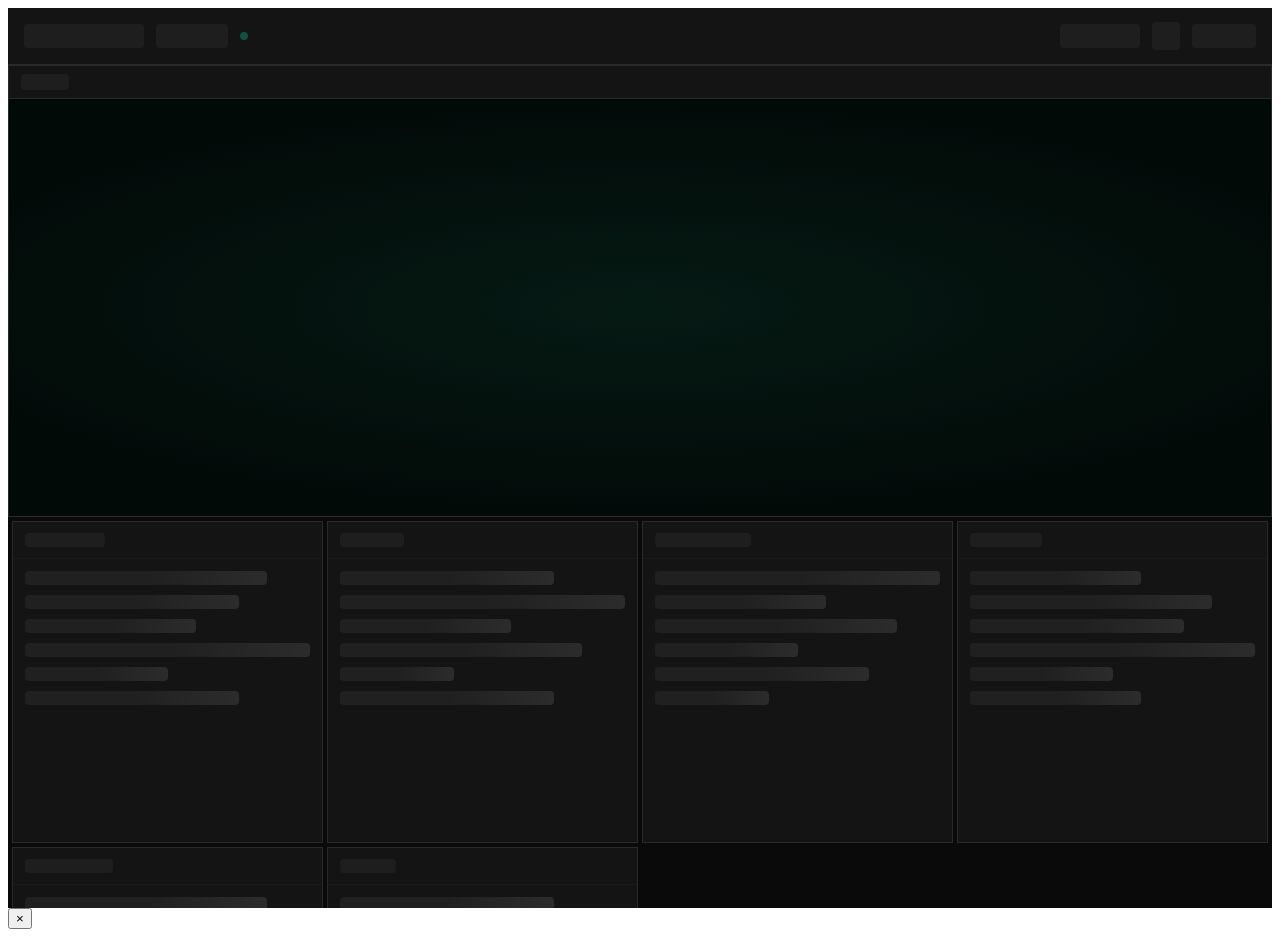
==== index.html @ f4b9ef7d "Align public methodology documentation surfaces (#4221) * docs: align public methodology surfaces  *" ====
<!DOCTYPE html>
<html lang="en">
  <head>
    <meta charset="UTF-8" />
    <meta name="viewport" content="width=device-width, initial-scale=1.0, viewport-fit=cover" />
    <meta http-equiv="Content-Security-Policy" content="default-src 'self'; connect-src 'self' https: http://localhost:5173 ws: wss: blob: data: https://abacus.worldmonitor.app https://*.ingest.sentry.io https://*.ingest.us.sentry.io; img-src 'self' data: blob: https:; style-src 'self' 'unsafe-inline' https://fonts.googleapis.com; script-src 'self' 'sha256-6/G1DIYD+8O8W74aigTCCcrDGW7+I/md1IgQnJ8ABXM=' 'sha256-heEt8b42haT2UBNN2eaA44XrfFhpYYgAxHZFPtrfdxM=' 'sha256-DrjY0lH4SfvhYZefrLUSxCtdmRIT6YhNzXnq1l4PhgM=' 'sha256-mO2I9DvaDKnHq03M4pcxeXtGTA1PstYFmSVpP6NIjoM=' 'sha256-S0akP766oDiFkywGZt78E7GfDooU6SDuyHQjnQEeWf8=' 'sha256-XsSfnJeoJYzlhuBF8lmmhxzSpSgSecVttS4CzI5UqnM=' 'sha256-LnMFPWZxTgVOr2VYwIh9mhQ3l/l3+a3SfNOLERnuHfY=' 'sha256-4Z2xtr1B9QQugoojE/nbpOViG+8l2B7CZVlKgC78AeQ=' 'sha256-903UI9my1I7mqHoiVeZSc56yd50YoRJTB2269QqL76w=' 'sha256-EytE6o1N8rwzpVFMrF+WvBZr2y5UhFLw79o1/4VqS0s=' 'sha256-5dhsIxOQ32HbA202NrKUeH7cqnDtIQ8752yC24wVHjU=' 'wasm-unsafe-eval' https://www.youtube.com https://static.cloudflareinsights.com https://vercel.live https://challenges.cloudflare.com https://abacus.worldmonitor.app https://*.clerk.accounts.dev https://clerk.worldmonitor.app https://*.dodopayments.com https://js.stripe.com; worker-src 'self' blob:; font-src 'self' data: https:; media-src 'self' data: blob: https: http://127.0.0.1:* http://localhost:*; frame-src 'self' http://127.0.0.1:* http://localhost:* https://worldmonitor.app https://tech.worldmonitor.app https://finance.worldmonitor.app https://commodity.worldmonitor.app https://happy.worldmonitor.app https://www.youtube.com https://www.youtube-nocookie.com https://www.google.com https://webcams.windy.com https://challenges.cloudflare.com https://vercel.live https://*.vercel.app https://*.clerk.accounts.dev https://clerk.worldmonitor.app https://*.dodopayments.com https://pay.google.com https://hooks.stripe.com https://js.stripe.com;" />
    <meta name="referrer" content="strict-origin-when-cross-origin" />

    <!-- Primary Meta Tags -->
    <title>World Monitor - Real-Time Global Intelligence Dashboard</title>
    <meta name="title" content="World Monitor - Real-Time Global Intelligence Dashboard" />
    <meta name="description" content="Real-time global intelligence platform. Featured in WIRED. Used by 2M+ people across 190 countries. Conflicts, markets, military, OSINT in one view." />
    <meta name="keywords" content="AI intelligence, AI-powered dashboard, global intelligence, geopolitical dashboard, world news, market data, military bases, nuclear facilities, undersea cables, conflict zones, real-time monitoring, situation awareness, OSINT, flight tracking, AIS ships, earthquake monitor, protest tracker, power outages, oil prices, government spending, polymarket predictions" />
    <meta name="author" content="Elie Habib" />
    <meta name="theme-color" content="#0a0f0a" />
    <meta name="robots" content="index, follow" />
    <link rel="canonical" href="https://www.worldmonitor.app/" />
    <link rel="alternate" hreflang="x-default" href="https://www.worldmonitor.app/" />
    <link rel="alternate" hreflang="en" href="https://www.worldmonitor.app/" />
    <link rel="alternate" hreflang="ar" href="https://www.worldmonitor.app/?lang=ar" />
    <link rel="alternate" hreflang="bg" href="https://www.worldmonitor.app/?lang=bg" />
    <link rel="alternate" hreflang="cs" href="https://www.worldmonitor.app/?lang=cs" />
    <link rel="alternate" hreflang="de" href="https://www.worldmonitor.app/?lang=de" />
    <link rel="alternate" hreflang="el" href="https://www.worldmonitor.app/?lang=el" />
    <link rel="alternate" hreflang="es" href="https://www.worldmonitor.app/?lang=es" />
    <link rel="alternate" hreflang="fr" href="https://www.worldmonitor.app/?lang=fr" />
    <link rel="alternate" hreflang="it" href="https://www.worldmonitor.app/?lang=it" />
    <link rel="alternate" hreflang="ja" href="https://www.worldmonitor.app/?lang=ja" />
    <link rel="alternate" hreflang="ko" href="https://www.worldmonitor.app/?lang=ko" />
    <link rel="alternate" hreflang="nl" href="https://www.worldmonitor.app/?lang=nl" />
    <link rel="alternate" hreflang="pl" href="https://www.worldmonitor.app/?lang=pl" />
    <link rel="alternate" hreflang="pt" href="https://www.worldmonitor.app/?lang=pt" />
    <link rel="alternate" hreflang="ro" href="https://www.worldmonitor.app/?lang=ro" />
    <link rel="alternate" hreflang="ru" href="https://www.worldmonitor.app/?lang=ru" />
    <link rel="alternate" hreflang="sv" href="https://www.worldmonitor.app/?lang=sv" />
    <link rel="alternate" hreflang="th" href="https://www.worldmonitor.app/?lang=th" />
    <link rel="alternate" hreflang="tr" href="https://www.worldmonitor.app/?lang=tr" />
    <link rel="alternate" hreflang="vi" href="https://www.worldmonitor.app/?lang=vi" />
    <link rel="alternate" hreflang="zh" href="https://www.worldmonitor.app/?lang=zh" />

    <!-- Additional Search Discovery -->
    <meta name="application-name" content="World Monitor" />
    <meta name="subject" content="AI-Powered Global Intelligence and Situation Awareness" />
    <meta name="classification" content="AI Intelligence Dashboard, OSINT Tool, News Aggregator" />
    <meta name="coverage" content="Worldwide" />
    <meta name="distribution" content="Global" />
    <meta name="rating" content="General" />

    <!-- Open Graph / Facebook -->
    <meta property="og:type" content="website" />
    <meta property="og:url" content="https://www.worldmonitor.app/" />
    <meta property="og:title" content="World Monitor - Real-Time Global Intelligence Dashboard" />
    <meta property="og:description" content="Real-time global intelligence platform. Featured in WIRED. Used by 2M+ people across 190 countries. Conflicts, markets, military, OSINT in one view." />
    <meta property="og:image" content="https://www.worldmonitor.app/favico/og-image.png" />
    <meta property="og:image:width" content="1200" />
    <meta property="og:image:height" content="630" />
    <meta property="og:image:alt" content="World Monitor — real-time global intelligence dashboard with 3D globe, live markets, geopolitical data, and infrastructure monitoring" />
    <meta property="og:site_name" content="World Monitor" />
    <meta property="og:locale" content="en_US" />

    <!-- Twitter -->
    <meta name="twitter:card" content="summary_large_image" />
    <meta name="twitter:url" content="https://www.worldmonitor.app/" />
    <meta name="twitter:title" content="World Monitor - Real-Time Global Intelligence Dashboard" />
    <meta name="twitter:description" content="Real-time global intelligence platform. Featured in WIRED. Used by 2M+ people across 190 countries. Conflicts, markets, military, OSINT in one view." />
    <meta name="twitter:image" content="https://www.worldmonitor.app/favico/og-image.png" />
    <meta name="twitter:site" content="@worldmonitorai" />
    <meta name="twitter:creator" content="@worldmonitorai" />

    <!-- JSON-LD Structured Data -->
    <script type="application/ld+json">
    {
      "@context": "https://schema.org",
      "@type": "WebApplication",
      "name": "World Monitor",
      "alternateName": ["WorldMonitor", "World Monitor App", "WM Intelligence"],
      "url": "https://www.worldmonitor.app/",
      "description": "Open-source real-time global intelligence dashboard aggregating conflicts, military movements, markets, infrastructure, and geopolitical data. Used by 2M+ people across 190+ countries. Featured in WIRED.",
      "applicationCategory": "SecurityApplication",
      "operatingSystem": "Web, Windows, macOS, Linux",
      "offers": [
        { "@type": "Offer", "price": "0", "priceCurrency": "USD", "name": "Free", "description": "Full dashboard with 500+ news feeds, 65+ external data sources, 56 map layer types, BYOK AI" },
        { "@type": "Offer", "price": "0", "priceCurrency": "USD", "name": "Pro (Waitlist)", "url": "https://www.worldmonitor.app/pro" }
      ],
      "author": {
        "@type": "Person",
        "name": "Elie Habib",
        "url": "https://x.com/eliehabib",
        "jobTitle": "CEO",
        "sameAs": ["https://x.com/eliehabib", "https://github.com/koala73"]
      },
      "featureList": [
        "Real-time conflict tracking (ACLED, UCDP)",
        "Military ADS-B flight monitoring",
        "Maritime AIS ship tracking and dark vessel detection",
        "NASA FIRMS satellite fire detection",
        "Nuclear installation and critical infrastructure mapping",
        "Submarine cable and internet outage monitoring",
        "GPS jamming zone detection",
        "AI-powered intelligence synthesis and briefs",
        "Country Instability Index (CII) scoring",
        "Stock market, commodity, and crypto tracking",
        "Earthquake and natural disaster alerts",
        "Civil unrest and protest monitoring",
        "Cyber threat and BGP anomaly detection",
        "500+ curated RSS news feeds and 65+ external data sources (ACLED, UCDP, NASA FIRMS, USGS, USPTO, FRED, IMF, BIS, OFAC, ECMWF, IAEA, WHO, OpenSky, ADS-B Exchange, and more)",
        "21 language support with RTL"
      ],
      "screenshot": "https://www.worldmonitor.app/favico/og-image.png",
      "sameAs": [
        "https://github.com/koala73/worldmonitor",
        "https://x.com/worldmonitorai",
        "https://x.com/eliehabib",
        "https://www.wired.me/story/the-music-streaming-ceo-who-built-a-global-war-map"
      ],
      "keywords": "OSINT dashboard, geopolitical monitoring, real-time intelligence, conflict tracker, threat intelligence, ADS-B tracking, AIS ship tracking, global risk monitoring, situational awareness"
    }
    </script>

    <script type="application/ld+json">
    {
      "@context": "https://schema.org",
      "@type": "Organization",
      "name": "World Monitor",
      "alternateName": "WorldMonitor",
      "url": "https://www.worldmonitor.app/",
      "logo": "https://www.worldmonitor.app/favico/apple-touch-icon.png",
      "description": "Open-source real-time global intelligence platform aggregating conflicts, military movements, markets, infrastructure, and geopolitical data. Used by 2M+ people across 190+ countries.",
      "founder": {
        "@type": "Person",
        "name": "Elie Habib",
        "url": "https://x.com/eliehabib",
        "sameAs": ["https://x.com/eliehabib", "https://github.com/koala73"]
      },
      "sameAs": [
        "https://github.com/koala73/worldmonitor",
        "https://x.com/worldmonitorai",
        "https://discord.gg/re63kWKxaz",
        "https://www.wired.me/story/the-music-streaming-ceo-who-built-a-global-war-map"
      ],
      "contactPoint": {
        "@type": "ContactPoint",
        "contactType": "customer support",
        "email": "support@worldmonitor.app",
        "url": "https://www.worldmonitor.app/pro"
      }
    }
    </script>

    <script type="application/ld+json">
    {
      "@context": "https://schema.org",
      "@type": "WebSite",
      "name": "World Monitor",
      "alternateName": "WorldMonitor",
      "url": "https://www.worldmonitor.app/",
      "description": "Real-time global intelligence dashboard — live news, markets, military tracking, infrastructure monitoring, and geopolitical data.",
      "publisher": {
        "@type": "Organization",
        "name": "World Monitor",
        "url": "https://www.worldmonitor.app/"
      },
      "potentialAction": {
        "@type": "SearchAction",
        "target": {
          "@type": "EntryPoint",
          "urlTemplate": "https://www.worldmonitor.app/?q={search_term_string}"
        },
        "query-input": "required name=search_term_string"
      },
      "inLanguage": ["en", "fr", "de", "es", "it", "pt", "nl", "sv", "pl", "cs", "ro", "bg", "el", "ru", "tr", "ar", "zh", "ja", "ko", "th", "vi"]
    }
    </script>

    <!--
      Umami Analytics — async (not defer): defer blocks DOMContentLoaded if abacus is slow/down (15s observed when origin 502s).
      data-domains is temporarily reduced to worldmonitor.app + happy.worldmonitor.app while upstream Umami issue #4183
      (https://github.com/umami-software/umami/issues/4183) is open — v3.1.0 has a race in
      prisma.sessionData.updateMany() that returns HTTP 500 from /api/send for 4-8% of requests
      across all listed hosts. Self-hosted Umami has no fix tag yet (master since 2026-04-17 has
      22 commits but none touch sessionData). Tracker self-disables when current hostname isn't in
      data-domains — same mechanism that keeps energy.worldmonitor.app silent. Restore tech, finance,
      and commodity once #4183 ships in a tagged release.
    -->
    <script async src="https://abacus.worldmonitor.app/script.js" data-website-id="e8800335-c853-46a8-8497-c993ed2f58bc" data-domains="worldmonitor.app,happy.worldmonitor.app"></script>

    <!-- Favicons -->
    <link rel="icon" type="image/x-icon" href="/favico/favicon.ico" />
    <link rel="icon" type="image/png" sizes="32x32" href="/favico/favicon-32x32.png" />
    <link rel="icon" type="image/png" sizes="16x16" href="/favico/favicon-16x16.png" />
    <link rel="apple-touch-icon" sizes="180x180" href="/favico/apple-touch-icon.png" />


    <!-- Theme: apply stored preference before first paint to prevent FOUC.
         Also tags <html> with .js so the seo-prerender content (visible body
         text for AEO/SEO crawlers) is hidden for JS-enabled clients via the
         .js #seo-prerender CSS rule below. Crawlers that don't execute JS
         (the typical AEO scanner) see the prerender content as normal body
         content — width:1px/height:1px or aria-hidden cause content-extraction
         libraries to discount the block, so we make it crawler-visible by
         default and CSS-hide for real users. -->
    <script>(function(){try{var h=location.hostname;var v;if(h.startsWith('happy.'))v='happy';else if(h.startsWith('tech.'))v='tech';else if(h.startsWith('finance.'))v='finance';else if(h.startsWith('commodity.'))v='commodity';else if(h.startsWith('energy.'))v='energy';if(!v&&(h==='localhost'||h==='127.0.0.1'||'__TAURI_INTERNALS__' in window))v=localStorage.getItem('worldmonitor-variant');if(v)document.documentElement.dataset.variant=v;else document.documentElement.removeAttribute('data-variant');var t=localStorage.getItem('worldmonitor-theme');if(t==='dark'||t==='light'){document.documentElement.dataset.theme=t;}else if(v==='happy'){document.documentElement.dataset.theme='light';}}catch(e){}document.documentElement.classList.add('no-transition');document.documentElement.classList.add('js');})()</script>
    <style>html.js #seo-prerender{position:absolute;left:-9999px;top:-9999px;width:1px;height:1px;overflow:hidden}</style>

    <!-- Critical CSS: inline skeleton visible before JS boots -->
    <style>
      /* ---------- skeleton shell (dark default) ---------- */
      .skeleton-shell{display:flex;flex-direction:column;height:100vh;background:#0a0a0a;font-family:'SF Mono','Monaco','Cascadia Code','Fira Code','DejaVu Sans Mono','Liberation Mono',monospace;overflow:hidden}
      .skeleton-header{display:flex;align-items:center;justify-content:space-between;height:40px;padding:8px 16px;background:#141414;border-bottom:1px solid #2a2a2a;flex-shrink:0}
      .skeleton-header-left{display:flex;align-items:center;gap:12px}
      .skeleton-header-right{display:flex;align-items:center;gap:12px}
      .skeleton-pill{height:24px;border-radius:4px;background:#1e1e1e}
      .skeleton-dot{width:8px;height:8px;border-radius:50%;background:#0f5040}
      .skeleton-main{flex:1;display:flex;flex-direction:column;overflow:hidden;background:#0a0a0a}
      .skeleton-map{height:50vh;min-height:200px;border:1px solid #2a2a2a;background:#020a08;display:flex;flex-direction:column;flex-shrink:0}
      .skeleton-map-bar{height:32px;display:flex;align-items:center;padding:0 12px;background:#141414;border-bottom:1px solid #2a2a2a}
      .skeleton-map-body{flex:1;position:relative;overflow:hidden}
      .skeleton-map-body::after{content:'';position:absolute;inset:0;background:radial-gradient(ellipse 60% 50% at 50% 50%,#0a2a20 0%,#020a08 100%);opacity:.5}
      .skeleton-grid{display:grid;grid-template-columns:repeat(auto-fill,minmax(280px,1fr));gap:4px;padding:4px;align-content:start}
      .skeleton-panel{height:320px;background:#141414;border:1px solid #2a2a2a;border-radius:0;display:flex;flex-direction:column}
      .skeleton-panel-header{height:36px;display:flex;align-items:center;padding:0 12px;border-bottom:1px solid #1a1a1a}
      .skeleton-panel-body{flex:1;padding:12px;display:flex;flex-direction:column;gap:10px}
      .skeleton-line{height:14px;border-radius:4px;background:linear-gradient(90deg,rgba(255,255,255,.05) 25%,rgba(255,255,255,.1) 50%,rgba(255,255,255,.05) 75%);background-size:200% 100%;animation:skel-shimmer 1.5s infinite}
      .skeleton-line.w75{width:75%}.skeleton-line.w60{width:60%}.skeleton-line.w50{width:50%}.skeleton-line.w85{width:85%}.skeleton-line.w40{width:40%}

      @keyframes skel-shimmer{0%{background-position:200% 0}100%{background-position:-200% 0}}

      /* ---------- skeleton shell (light theme) ---------- */
      [data-theme="light"] .skeleton-shell{background:#f8f9fa}
      [data-theme="light"] .skeleton-header{background:#fff;border-bottom-color:#d4d4d4}
      [data-theme="light"] .skeleton-pill{background:#f0f0f0}
      [data-theme="light"] .skeleton-dot{background:#16a34a}
      [data-theme="light"] .skeleton-main{background:#f8f9fa}
      [data-theme="light"] .skeleton-map{border-color:#d4d4d4;background:#e8f0f8}
      [data-theme="light"] .skeleton-map-bar{background:#fff;border-bottom-color:#d4d4d4}
      [data-theme="light"] .skeleton-map-body::after{background:radial-gradient(ellipse 60% 50% at 50% 50%,#b0c8d8 0%,#e8f0f8 100%)}
      [data-theme="light"] .skeleton-panel{background:#fff;border-color:#d4d4d4}
      [data-theme="light"] .skeleton-panel-header{border-bottom-color:#e8e8e8}
      [data-theme="light"] .skeleton-line{background:linear-gradient(90deg,rgba(0,0,0,.04) 25%,rgba(0,0,0,.08) 50%,rgba(0,0,0,.04) 75%);background-size:200% 100%;animation:skel-shimmer 1.5s infinite}

      /* ---------- skeleton shell (happy variant — light) ---------- */
      [data-variant="happy"] .skeleton-shell{background:#FAFAF5;font-family:'Nunito',system-ui,sans-serif}
      [data-variant="happy"] .skeleton-header{background:#FFFFFF;border-bottom-color:#DDD9CF}
      [data-variant="happy"] .skeleton-pill{background:#F2EFE8;border-radius:8px}
      [data-variant="happy"] .skeleton-dot{background:#6B8F5E}
      [data-variant="happy"] .skeleton-main{background:#FAFAF5}
      [data-variant="happy"] .skeleton-map{border-color:#DDD9CF;background:#D4E6EC;border-radius:14px}
      [data-variant="happy"] .skeleton-map-bar{background:#FFFFFF;border-bottom-color:#DDD9CF}
      [data-variant="happy"] .skeleton-map-body::after{background:radial-gradient(ellipse 60% 50% at 50% 50%,#B9CDA8 0%,#D4E6EC 100%);opacity:.3}
      [data-variant="happy"] .skeleton-panel{background:#FFFFFF;border-color:#DDD9CF;border-radius:14px}
      [data-variant="happy"] .skeleton-panel-header{border-bottom-color:#EBE8E0}
      [data-variant="happy"] .skeleton-line{background:linear-gradient(90deg,rgba(107,143,94,.06) 25%,rgba(107,143,94,.12) 50%,rgba(107,143,94,.06) 75%);background-size:200% 100%;animation:skel-shimmer 1.5s infinite}

      /* ---------- skeleton shell (happy variant — dark) ---------- */
      [data-variant="happy"][data-theme="dark"] .skeleton-shell{background:#1A2332}
      [data-variant="happy"][data-theme="dark"] .skeleton-header{background:#222E3E;border-bottom-color:#344050}
      [data-variant="happy"][data-theme="dark"] .skeleton-pill{background:#2A3848}
      [data-variant="happy"][data-theme="dark"] .skeleton-dot{background:#8BAF7A}
      [data-variant="happy"][data-theme="dark"] .skeleton-main{background:#1A2332}
      [data-variant="happy"][data-theme="dark"] .skeleton-map{border-color:#344050;background:#16202E}
      [data-variant="happy"][data-theme="dark"] .skeleton-map-bar{background:#222E3E;border-bottom-color:#344050}
      [data-variant="happy"][data-theme="dark"] .skeleton-map-body::after{background:radial-gradient(ellipse 60% 50% at 50% 50%,#2D4035 0%,#16202E 100%);opacity:.3}
      [data-variant="happy"][data-theme="dark"] .skeleton-panel{background:#222E3E;border-color:#344050}
      [data-variant="happy"][data-theme="dark"] .skeleton-panel-header{border-bottom-color:#283545}
      [data-variant="happy"][data-theme="dark"] .skeleton-line{background:linear-gradient(90deg,rgba(139,175,122,.05) 25%,rgba(139,175,122,.10) 50%,rgba(139,175,122,.05) 75%);background-size:200% 100%;animation:skel-shimmer 1.5s infinite}
    </style>

    <!-- Preconnect: critical first-paint origins.
         api.worldmonitor.app: credentialed CORS (runtime.ts defaults
         credentials: 'include') — must use `use-credentials` so the
         pre-opened socket lands in the same connection pool as the
         credentialed fetches.
         Sentry ingest: anonymous (DSN key in headers, no cookies). -->
    <link rel="preconnect" href="https://api.worldmonitor.app" crossorigin="use-credentials">
    <link rel="preconnect" href="https://o4509927897890816.ingest.us.sentry.io" crossorigin>
    <link rel="dns-prefetch" href="https://clerk.worldmonitor.app">

    <!-- Preconnect: map tiles + assets -->
    <link rel="preconnect" href="https://maps.worldmonitor.app" crossorigin>
    <link rel="dns-prefetch" href="https://protomaps.github.io">

    <!-- Google Fonts (Nunito for happy variant, Tajawal for Arabic) -->
    <link rel="preconnect" href="https://fonts.googleapis.com">
    <link rel="preconnect" href="https://fonts.gstatic.com" crossorigin>
    <link href="https://fonts.googleapis.com/css2?family=Nunito:ital,wght@0,300;0,400;0,600;0,700;1,400&family=Tajawal:wght@200;300;400;500;700;800;900&display=swap" rel="stylesheet">
  </head>
  <body>
    <!--
      Canonical English crawler content. The SPA is multilingual (21 locales) but
      this prerender block is the indexable surface — language-specific content
      hydrates client-side after JS boots. WebSite JSON-LD already advertises all
      inLanguage values; this block is the en-US fallback.

      Visible to no-JS crawlers (AEO scanners typically don't execute JS); hidden
      to JS-enabled clients via `html.js #seo-prerender` rule in head <style>.
      Off-screen-with-1px-size and aria-hidden=true caused content-extraction
      libraries to discount the block — the AEO scanner showed 0/18 internal
      links until this switch.
    -->
    <div id="seo-prerender" lang="en">
      <h1>World Monitor — Real-Time Global Intelligence Dashboard</h1>
      <p>Free, open-source intelligence platform aggregating live news, markets, military movements, conflicts, and infrastructure into one real-time dashboard. Used by 2M+ people across 190+ countries. <a href="https://www.wired.me/story/the-music-streaming-ceo-who-built-a-global-war-map">Featured in WIRED</a>.</p>

      <h2>What it tracks</h2>
      <p>Live conflict events from <a href="https://acleddata.com/">ACLED</a> and <a href="https://ucdp.uu.se/">UCDP</a>, satellite fire detection from <a href="https://firms.modaps.eosdis.nasa.gov/">NASA FIRMS</a>, earthquakes from <a href="https://www.usgs.gov/programs/earthquake-hazards">USGS</a>, military and civilian aircraft from <a href="https://opensky-network.org/">OpenSky Network</a>, ship AIS positions from <a href="https://aisstream.io/">AISStream</a>, macro and central bank data from <a href="https://fred.stlouisfed.org/">FRED</a>, <a href="https://www.imf.org/en/Data">IMF</a>, and <a href="https://www.bis.org/">BIS</a>, plus 500+ curated RSS feeds, 56 map layer types, and AI-synthesized country briefings.</p>

      <h2>Six dashboards, one platform</h2>
      <ul>
        <li><a href="https://www.worldmonitor.app/">World Monitor</a> — geopolitics, conflicts, military, infrastructure</li>
        <li><a href="https://tech.worldmonitor.app/">Tech Monitor</a> — AI labs, startups, cloud, cybersecurity</li>
        <li><a href="https://finance.worldmonitor.app/">Finance Monitor</a> — global markets, central banks, forex, crypto</li>
        <li><a href="https://commodity.worldmonitor.app/">Commodity Monitor</a> — mining, energy, supply chains, freight</li>
        <li><a href="https://happy.worldmonitor.app/">Happy Monitor</a> — positive news, breakthroughs, conservation</li>
        <li><a href="https://energy.worldmonitor.app/">Energy Monitor</a> — oil, gas, chokepoints, energy security</li>
      </ul>

      <h2>Learn more</h2>
      <ul>
        <li><a href="https://www.worldmonitor.app/pro">World Monitor Pro</a> — AI analyst, personalized digests, MCP for Claude &amp; GPT</li>
        <li><a href="https://www.worldmonitor.app/blog/">Blog</a> — OSINT guides, geopolitics, market intelligence</li>
        <li><a href="https://www.worldmonitor.app/blog/posts/what-is-worldmonitor-real-time-global-intelligence/">What is World Monitor?</a></li>
        <li><a href="https://www.worldmonitor.app/blog/posts/osint-for-everyone-open-source-intelligence-democratized/">OSINT for everyone — open-source intelligence democratized</a></li>
        <li><a href="https://www.worldmonitor.app/blog/posts/five-dashboards-one-platform-worldmonitor-variants/">Dashboard variants guide</a></li>
        <li><a href="https://github.com/koala73/worldmonitor">Open source on GitHub (AGPL-3.0)</a></li>
      </ul>
    </div>
    <!--
      A11y hardening for the seo-prerender block above. Runs synchronously
      RIGHT AFTER the div is parsed (before any subsequent content paints or
      Tab traversal can reach the links). For JS-enabled users — including
      JS-aware screen readers and keyboard users — the block is removed from
      the accessibility tree (aria-hidden) and the focus order (inert). For
      crawlers (typically no JS), the attributes are never applied, so the
      content stays indexable and the links stay countable for AEO.
    -->
    <script>(function(){try{var s=document.getElementById('seo-prerender');if(s){s.setAttribute('aria-hidden','true');s.setAttribute('inert','')}}catch(e){}})()</script>
    <div id="app">
      <!-- Pre-render skeleton: visible instantly, replaced when JS calls renderLayout() -->
      <div class="skeleton-shell" aria-hidden="true">
        <div class="skeleton-header">
          <div class="skeleton-header-left">
            <div class="skeleton-pill" style="width:120px"></div>
            <div class="skeleton-pill" style="width:72px"></div>
            <div class="skeleton-dot"></div>
          </div>
          <div class="skeleton-header-right">
            <div class="skeleton-pill" style="width:80px"></div>
            <div class="skeleton-pill" style="width:28px;height:28px"></div>
            <div class="skeleton-pill" style="width:64px"></div>
          </div>
        </div>
        <div class="skeleton-main">
          <div class="skeleton-map">
            <div class="skeleton-map-bar">
              <div class="skeleton-pill" style="width:48px;height:16px"></div>
            </div>
            <div class="skeleton-map-body"></div>
          </div>
          <div class="skeleton-grid">
            <div class="skeleton-panel"><div class="skeleton-panel-header"><div class="skeleton-pill" style="width:80px;height:14px"></div></div><div class="skeleton-panel-body"><div class="skeleton-line w85"></div><div class="skeleton-line w75"></div><div class="skeleton-line w60"></div><div class="skeleton-line"></div><div class="skeleton-line w50"></div><div class="skeleton-line w75"></div></div></div>
            <div class="skeleton-panel"><div class="skeleton-panel-header"><div class="skeleton-pill" style="width:64px;height:14px"></div></div><div class="skeleton-panel-body"><div class="skeleton-line w75"></div><div class="skeleton-line"></div><div class="skeleton-line w60"></div><div class="skeleton-line w85"></div><div class="skeleton-line w40"></div><div class="skeleton-line w75"></div></div></div>
            <div class="skeleton-panel"><div class="skeleton-panel-header"><div class="skeleton-pill" style="width:96px;height:14px"></div></div><div class="skeleton-panel-body"><div class="skeleton-line"></div><div class="skeleton-line w60"></div><div class="skeleton-line w85"></div><div class="skeleton-line w50"></div><div class="skeleton-line w75"></div><div class="skeleton-line w40"></div></div></div>
            <div class="skeleton-panel"><div class="skeleton-panel-header"><div class="skeleton-pill" style="width:72px;height:14px"></div></div><div class="skeleton-panel-body"><div class="skeleton-line w60"></div><div class="skeleton-line w85"></div><div class="skeleton-line w75"></div><div class="skeleton-line"></div><div class="skeleton-line w50"></div><div class="skeleton-line w60"></div></div></div>
            <div class="skeleton-panel"><div class="skeleton-panel-header"><div class="skeleton-pill" style="width:88px;height:14px"></div></div><div class="skeleton-panel-body"><div class="skeleton-line w85"></div><div class="skeleton-line w50"></div><div class="skeleton-line w75"></div><div class="skeleton-line w60"></div><div class="skeleton-line"></div><div class="skeleton-line w40"></div></div></div>
            <div class="skeleton-panel"><div class="skeleton-panel-header"><div class="skeleton-pill" style="width:56px;height:14px"></div></div><div class="skeleton-panel-body"><div class="skeleton-line w75"></div><div class="skeleton-line w60"></div><div class="skeleton-line"></div><div class="skeleton-line w85"></div><div class="skeleton-line w50"></div><div class="skeleton-line w75"></div></div></div>
          </div>
        </div>
      </div>
    </div>
    <aside id="country-deep-dive-panel" class="country-deep-dive" aria-label="Country Intelligence" aria-hidden="true">
      <div class="country-deep-dive-shell">
        <button id="deep-dive-close" class="panel-close" aria-label="Close">×</button>
        <div id="deep-dive-content" class="panel-content"></div>
      </div>
    </aside>
    <noscript>
      <div style="max-width:800px;margin:0 auto;padding:40px 20px;font-family:system-ui,sans-serif;color:#e5e5e5;background:#0a0a0a;">
        <h2>World Monitor — Real-Time Global Intelligence Dashboard</h2>
        <p>AI-powered real-time global intelligence dashboard with live news, markets, military tracking, infrastructure monitoring, and geopolitical data. Used by 2M+ people across 190+ countries. <a href="https://www.wired.me/story/the-music-streaming-ceo-who-built-a-global-war-map" style="color:#4ade80;" rel="noopener noreferrer">Featured in WIRED</a>.</p>

        <p>The platform combines real-time conflict events from <a href="https://acleddata.com/" style="color:#4ade80;" rel="noopener noreferrer">ACLED</a> and <a href="https://ucdp.uu.se/" style="color:#4ade80;" rel="noopener noreferrer">UCDP</a>, satellite fire detection from <a href="https://firms.modaps.eosdis.nasa.gov/" style="color:#4ade80;" rel="noopener noreferrer">NASA FIRMS</a>, earthquakes from <a href="https://earthquake.usgs.gov/" style="color:#4ade80;" rel="noopener noreferrer">USGS</a>, aircraft tracking from <a href="https://opensky-network.org/" style="color:#4ade80;" rel="noopener noreferrer">OpenSky</a>, ship AIS from <a href="https://aisstream.io/" style="color:#4ade80;" rel="noopener noreferrer">AISStream</a>, and macro data from <a href="https://fred.stlouisfed.org/" style="color:#4ade80;" rel="noopener noreferrer">FRED</a>, <a href="https://www.imf.org/en/Data" style="color:#4ade80;" rel="noopener noreferrer">IMF</a>, and <a href="https://www.bis.org/" style="color:#4ade80;" rel="noopener noreferrer">BIS</a>.</p>

        <h3>Six dashboards, one platform</h3>
        <p>Explore the variant that matches what you track: <a href="https://www.worldmonitor.app/" style="color:#4ade80;">World Monitor</a> for geopolitics and conflicts, <a href="https://tech.worldmonitor.app/" style="color:#4ade80;">Tech Monitor</a> for AI labs and startups, <a href="https://finance.worldmonitor.app/" style="color:#4ade80;">Finance Monitor</a> for markets and central banks, <a href="https://commodity.worldmonitor.app/" style="color:#4ade80;">Commodity Monitor</a> for mining and supply chains, <a href="https://happy.worldmonitor.app/" style="color:#4ade80;">Happy Monitor</a> for positive news and progress, and <a href="https://energy.worldmonitor.app/" style="color:#4ade80;">Energy Monitor</a> for oil, gas, chokepoints, and energy security.</p>

        <h3>Read more</h3>
        <p>Learn what the platform does in <a href="https://www.worldmonitor.app/blog/posts/what-is-worldmonitor-real-time-global-intelligence/" style="color:#4ade80;">What is World Monitor?</a>, how OSINT applies in <a href="https://www.worldmonitor.app/blog/posts/osint-for-everyone-open-source-intelligence-democratized/" style="color:#4ade80;">OSINT for everyone</a>, or compare to traditional tools in <a href="https://www.worldmonitor.app/blog/posts/worldmonitor-vs-traditional-intelligence-tools/" style="color:#4ade80;">World Monitor vs Bloomberg, Palantir, Dataminr</a>. Full source on <a href="https://github.com/koala73/worldmonitor" style="color:#4ade80;" rel="noopener noreferrer">GitHub (AGPL-3.0)</a>, or <a href="https://www.worldmonitor.app/pro" style="color:#4ade80;">upgrade to World Monitor Pro</a> for the AI analyst, custom widget builder, and MCP for Claude and GPT.</p>
      </div>
    </noscript>
    <!-- Force-clear stale service worker if module scripts 404 (post-deploy cache mismatch) -->
    <script>
    (function(){
      if(!('serviceWorker' in navigator))return;
      var key='wm-sw-nuke';
      if(sessionStorage.getItem(key))return;
      window.addEventListener('error',function(e){
        var u=e.target&&(e.target.src||e.target.href)||'';
        if(u&&/\/assets\//.test(u)){
          sessionStorage.setItem(key,'1');
          navigator.serviceWorker.getRegistrations().then(function(regs){
            var p=regs.map(function(r){return r.unregister()});
            Promise.all(p).then(function(){
              if(caches&&caches.keys){
                caches.keys().then(function(ks){
                  return Promise.all(ks.map(function(k){return caches.delete(k)}));
                }).then(function(){location.reload()});
              }else{location.reload()}
            });
          });
        }
      },true);
    })()
    </script>
    <script type="module" src="/src/main.ts"></script>
  </body>
</html>
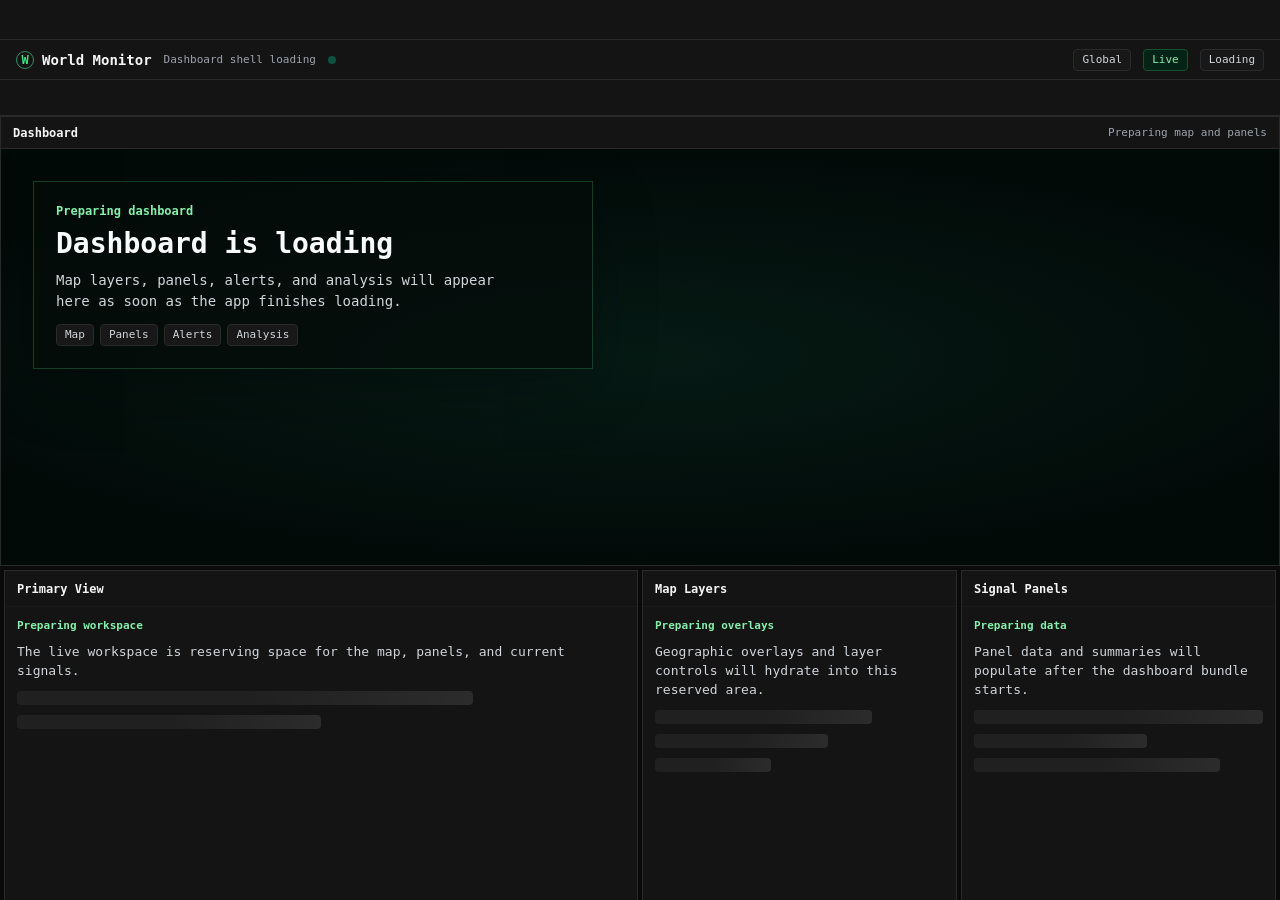
==== commit c24034c1: "Merge branch 'codex/api-plan-limit-lifecycle' into fix/api-plan-limit-notify-hardening" ====
--- a/index.html
+++ b/index.html
@@ -3,7 +3,6 @@
   <head>
     <meta charset="UTF-8" />
     <meta name="viewport" content="width=device-width, initial-scale=1.0, viewport-fit=cover" />
-    <meta http-equiv="Content-Security-Policy" content="default-src 'self'; connect-src 'self' https: http://localhost:5173 ws: wss: blob: data: https://abacus.worldmonitor.app https://*.ingest.sentry.io https://*.ingest.us.sentry.io; img-src 'self' data: blob: https:; style-src 'self' 'unsafe-inline' https://fonts.googleapis.com; script-src 'self' 'sha256-6/G1DIYD+8O8W74aigTCCcrDGW7+I/md1IgQnJ8ABXM=' 'sha256-heEt8b42haT2UBNN2eaA44XrfFhpYYgAxHZFPtrfdxM=' 'sha256-DrjY0lH4SfvhYZefrLUSxCtdmRIT6YhNzXnq1l4PhgM=' 'sha256-mO2I9DvaDKnHq03M4pcxeXtGTA1PstYFmSVpP6NIjoM=' 'sha256-S0akP766oDiFkywGZt78E7GfDooU6SDuyHQjnQEeWf8=' 'sha256-XsSfnJeoJYzlhuBF8lmmhxzSpSgSecVttS4CzI5UqnM=' 'sha256-LnMFPWZxTgVOr2VYwIh9mhQ3l/l3+a3SfNOLERnuHfY=' 'sha256-4Z2xtr1B9QQugoojE/nbpOViG+8l2B7CZVlKgC78AeQ=' 'sha256-903UI9my1I7mqHoiVeZSc56yd50YoRJTB2269QqL76w=' 'sha256-EytE6o1N8rwzpVFMrF+WvBZr2y5UhFLw79o1/4VqS0s=' 'sha256-5dhsIxOQ32HbA202NrKUeH7cqnDtIQ8752yC24wVHjU=' 'wasm-unsafe-eval' https://www.youtube.com https://static.cloudflareinsights.com https://vercel.live https://challenges.cloudflare.com https://abacus.worldmonitor.app https://*.clerk.accounts.dev https://clerk.worldmonitor.app https://*.dodopayments.com https://js.stripe.com; worker-src 'self' blob:; font-src 'self' data: https:; media-src 'self' data: blob: https: http://127.0.0.1:* http://localhost:*; frame-src 'self' http://127.0.0.1:* http://localhost:* https://worldmonitor.app https://tech.worldmonitor.app https://finance.worldmonitor.app https://commodity.worldmonitor.app https://happy.worldmonitor.app https://www.youtube.com https://www.youtube-nocookie.com https://www.google.com https://webcams.windy.com https://challenges.cloudflare.com https://vercel.live https://*.vercel.app https://*.clerk.accounts.dev https://clerk.worldmonitor.app https://*.dodopayments.com https://pay.google.com https://hooks.stripe.com https://js.stripe.com;" />
     <meta name="referrer" content="strict-origin-when-cross-origin" />
 
     <!-- Primary Meta Tags -->
@@ -14,29 +13,33 @@
     <meta name="author" content="Elie Habib" />
     <meta name="theme-color" content="#0a0f0a" />
     <meta name="robots" content="index, follow" />
-    <link rel="canonical" href="https://www.worldmonitor.app/" />
-    <link rel="alternate" hreflang="x-default" href="https://www.worldmonitor.app/" />
-    <link rel="alternate" hreflang="en" href="https://www.worldmonitor.app/" />
-    <link rel="alternate" hreflang="ar" href="https://www.worldmonitor.app/?lang=ar" />
-    <link rel="alternate" hreflang="bg" href="https://www.worldmonitor.app/?lang=bg" />
-    <link rel="alternate" hreflang="cs" href="https://www.worldmonitor.app/?lang=cs" />
-    <link rel="alternate" hreflang="de" href="https://www.worldmonitor.app/?lang=de" />
-    <link rel="alternate" hreflang="el" href="https://www.worldmonitor.app/?lang=el" />
-    <link rel="alternate" hreflang="es" href="https://www.worldmonitor.app/?lang=es" />
-    <link rel="alternate" hreflang="fr" href="https://www.worldmonitor.app/?lang=fr" />
-    <link rel="alternate" hreflang="it" href="https://www.worldmonitor.app/?lang=it" />
-    <link rel="alternate" hreflang="ja" href="https://www.worldmonitor.app/?lang=ja" />
-    <link rel="alternate" hreflang="ko" href="https://www.worldmonitor.app/?lang=ko" />
-    <link rel="alternate" hreflang="nl" href="https://www.worldmonitor.app/?lang=nl" />
-    <link rel="alternate" hreflang="pl" href="https://www.worldmonitor.app/?lang=pl" />
-    <link rel="alternate" hreflang="pt" href="https://www.worldmonitor.app/?lang=pt" />
-    <link rel="alternate" hreflang="ro" href="https://www.worldmonitor.app/?lang=ro" />
-    <link rel="alternate" hreflang="ru" href="https://www.worldmonitor.app/?lang=ru" />
-    <link rel="alternate" hreflang="sv" href="https://www.worldmonitor.app/?lang=sv" />
-    <link rel="alternate" hreflang="th" href="https://www.worldmonitor.app/?lang=th" />
-    <link rel="alternate" hreflang="tr" href="https://www.worldmonitor.app/?lang=tr" />
-    <link rel="alternate" hreflang="vi" href="https://www.worldmonitor.app/?lang=vi" />
-    <link rel="alternate" hreflang="zh" href="https://www.worldmonitor.app/?lang=zh" />
+    <link rel="canonical" href="https://www.worldmonitor.app/dashboard" />
+    <link rel="alternate" hreflang="x-default" href="https://www.worldmonitor.app/dashboard" />
+    <link rel="alternate" hreflang="en" href="https://www.worldmonitor.app/dashboard" />
+    <link rel="alternate" hreflang="ar" href="https://www.worldmonitor.app/dashboard?lang=ar" />
+    <link rel="alternate" hreflang="bg" href="https://www.worldmonitor.app/dashboard?lang=bg" />
+    <link rel="alternate" hreflang="cs" href="https://www.worldmonitor.app/dashboard?lang=cs" />
+    <link rel="alternate" hreflang="de" href="https://www.worldmonitor.app/dashboard?lang=de" />
+    <link rel="alternate" hreflang="el" href="https://www.worldmonitor.app/dashboard?lang=el" />
+    <link rel="alternate" hreflang="es" href="https://www.worldmonitor.app/dashboard?lang=es" />
+    <link rel="alternate" hreflang="fa" href="https://www.worldmonitor.app/dashboard?lang=fa" />
+    <link rel="alternate" hreflang="fr" href="https://www.worldmonitor.app/dashboard?lang=fr" />
+    <link rel="alternate" hreflang="hi" href="https://www.worldmonitor.app/dashboard?lang=hi" />
+    <link rel="alternate" hreflang="hr" href="https://www.worldmonitor.app/dashboard?lang=hr" />
+    <link rel="alternate" hreflang="hu" href="https://www.worldmonitor.app/dashboard?lang=hu" />
+    <link rel="alternate" hreflang="it" href="https://www.worldmonitor.app/dashboard?lang=it" />
+    <link rel="alternate" hreflang="ja" href="https://www.worldmonitor.app/dashboard?lang=ja" />
+    <link rel="alternate" hreflang="ko" href="https://www.worldmonitor.app/dashboard?lang=ko" />
+    <link rel="alternate" hreflang="nl" href="https://www.worldmonitor.app/dashboard?lang=nl" />
+    <link rel="alternate" hreflang="pl" href="https://www.worldmonitor.app/dashboard?lang=pl" />
+    <link rel="alternate" hreflang="pt" href="https://www.worldmonitor.app/dashboard?lang=pt" />
+    <link rel="alternate" hreflang="ro" href="https://www.worldmonitor.app/dashboard?lang=ro" />
+    <link rel="alternate" hreflang="ru" href="https://www.worldmonitor.app/dashboard?lang=ru" />
+    <link rel="alternate" hreflang="sv" href="https://www.worldmonitor.app/dashboard?lang=sv" />
+    <link rel="alternate" hreflang="th" href="https://www.worldmonitor.app/dashboard?lang=th" />
+    <link rel="alternate" hreflang="tr" href="https://www.worldmonitor.app/dashboard?lang=tr" />
+    <link rel="alternate" hreflang="vi" href="https://www.worldmonitor.app/dashboard?lang=vi" />
+    <link rel="alternate" hreflang="zh" href="https://www.worldmonitor.app/dashboard?lang=zh" />
 
     <!-- Additional Search Discovery -->
     <meta name="application-name" content="World Monitor" />
@@ -48,7 +51,7 @@
 
     <!-- Open Graph / Facebook -->
     <meta property="og:type" content="website" />
-    <meta property="og:url" content="https://www.worldmonitor.app/" />
+    <meta property="og:url" content="https://www.worldmonitor.app/dashboard" />
     <meta property="og:title" content="World Monitor - Real-Time Global Intelligence Dashboard" />
     <meta property="og:description" content="Real-time global intelligence platform. Featured in WIRED. Used by 2M+ people across 190 countries. Conflicts, markets, military, OSINT in one view." />
     <meta property="og:image" content="https://www.worldmonitor.app/favico/og-image.png" />
@@ -60,7 +63,7 @@
 
     <!-- Twitter -->
     <meta name="twitter:card" content="summary_large_image" />
-    <meta name="twitter:url" content="https://www.worldmonitor.app/" />
+    <meta name="twitter:url" content="https://www.worldmonitor.app/dashboard" />
     <meta name="twitter:title" content="World Monitor - Real-Time Global Intelligence Dashboard" />
     <meta name="twitter:description" content="Real-time global intelligence platform. Featured in WIRED. Used by 2M+ people across 190 countries. Conflicts, markets, military, OSINT in one view." />
     <meta name="twitter:image" content="https://www.worldmonitor.app/favico/og-image.png" />
@@ -74,7 +77,7 @@
       "@type": "WebApplication",
       "name": "World Monitor",
       "alternateName": ["WorldMonitor", "World Monitor App", "WM Intelligence"],
-      "url": "https://www.worldmonitor.app/",
+      "url": "https://www.worldmonitor.app/dashboard",
       "description": "Open-source real-time global intelligence dashboard aggregating conflicts, military movements, markets, infrastructure, and geopolitical data. Used by 2M+ people across 190+ countries. Featured in WIRED.",
       "applicationCategory": "SecurityApplication",
       "operatingSystem": "Web, Windows, macOS, Linux",
@@ -87,7 +90,7 @@
         "name": "Elie Habib",
         "url": "https://x.com/eliehabib",
         "jobTitle": "CEO",
-        "sameAs": ["https://x.com/eliehabib", "https://github.com/koala73"]
+        "sameAs": ["https://x.com/eliehabib", "https://github.com/koala73", "https://www.linkedin.com/in/elie-habib-7047b931", "https://www.wikidata.org/wiki/Q121365724", "https://www.crunchbase.com/person/elie-habib-2"]
       },
       "featureList": [
         "Real-time conflict tracking (ACLED, UCDP)",
@@ -104,11 +107,12 @@
         "Civil unrest and protest monitoring",
         "Cyber threat and BGP anomaly detection",
         "500+ curated RSS news feeds and 65+ external data sources (ACLED, UCDP, NASA FIRMS, USGS, USPTO, FRED, IMF, BIS, OFAC, ECMWF, IAEA, WHO, OpenSky, ADS-B Exchange, and more)",
-        "21 language support with RTL"
+        "25 language support with RTL"
       ],
       "screenshot": "https://www.worldmonitor.app/favico/og-image.png",
       "sameAs": [
         "https://github.com/koala73/worldmonitor",
+        "https://www.npmjs.com/package/worldmonitor",
         "https://x.com/worldmonitorai",
         "https://x.com/eliehabib",
         "https://www.wired.me/story/the-music-streaming-ceo-who-built-a-global-war-map"
@@ -130,10 +134,11 @@
         "@type": "Person",
         "name": "Elie Habib",
         "url": "https://x.com/eliehabib",
-        "sameAs": ["https://x.com/eliehabib", "https://github.com/koala73"]
+        "sameAs": ["https://x.com/eliehabib", "https://github.com/koala73", "https://www.linkedin.com/in/elie-habib-7047b931", "https://www.wikidata.org/wiki/Q121365724", "https://www.crunchbase.com/person/elie-habib-2"]
       },
       "sameAs": [
         "https://github.com/koala73/worldmonitor",
+        "https://www.npmjs.com/package/worldmonitor",
         "https://x.com/worldmonitorai",
         "https://discord.gg/re63kWKxaz",
         "https://www.wired.me/story/the-music-streaming-ceo-who-built-a-global-war-map"
@@ -164,25 +169,20 @@
         "@type": "SearchAction",
         "target": {
           "@type": "EntryPoint",
-          "urlTemplate": "https://www.worldmonitor.app/?q={search_term_string}"
+          "urlTemplate": "https://www.worldmonitor.app/dashboard?q={search_term_string}"
         },
         "query-input": "required name=search_term_string"
       },
-      "inLanguage": ["en", "fr", "de", "es", "it", "pt", "nl", "sv", "pl", "cs", "ro", "bg", "el", "ru", "tr", "ar", "zh", "ja", "ko", "th", "vi"]
+      "inLanguage": ["en", "fr", "de", "es", "fa", "it", "pt", "nl", "sv", "pl", "cs", "ro", "bg", "el", "hi", "hr", "hu", "ru", "tr", "ar", "zh", "ja", "ko", "th", "vi"]
     }
     </script>
 
     <!--
-      Umami Analytics — async (not defer): defer blocks DOMContentLoaded if abacus is slow/down (15s observed when origin 502s).
-      data-domains is temporarily reduced to worldmonitor.app + happy.worldmonitor.app while upstream Umami issue #4183
-      (https://github.com/umami-software/umami/issues/4183) is open — v3.1.0 has a race in
-      prisma.sessionData.updateMany() that returns HTTP 500 from /api/send for 4-8% of requests
-      across all listed hosts. Self-hosted Umami has no fix tag yet (master since 2026-04-17 has
-      22 commits but none touch sessionData). Tracker self-disables when current hostname isn't in
-      data-domains — same mechanism that keeps energy.worldmonitor.app silent. Restore tech, finance,
-      and commodity once #4183 ships in a tagged release.
+      Umami Analytics loads from the SPA after first paint/idle (not the document
+      head) so a slow/down abacus origin cannot contend with the initial dashboard
+      shell. Script src, website id, and the #4183 data-domains workaround now live
+      in src/services/analytics.ts (UMAMI_DOMAINS) — the single source of truth.
     -->
-    <script async src="https://abacus.worldmonitor.app/script.js" data-website-id="e8800335-c853-46a8-8497-c993ed2f58bc" data-domains="worldmonitor.app,happy.worldmonitor.app"></script>
 
     <!-- Favicons -->
     <link rel="icon" type="image/x-icon" href="/favico/favicon.ico" />
@@ -199,27 +199,66 @@
          content — width:1px/height:1px or aria-hidden cause content-extraction
          libraries to discount the block, so we make it crawler-visible by
          default and CSS-hide for real users. -->
-    <script>(function(){try{var h=location.hostname;var v;if(h.startsWith('happy.'))v='happy';else if(h.startsWith('tech.'))v='tech';else if(h.startsWith('finance.'))v='finance';else if(h.startsWith('commodity.'))v='commodity';else if(h.startsWith('energy.'))v='energy';if(!v&&(h==='localhost'||h==='127.0.0.1'||'__TAURI_INTERNALS__' in window))v=localStorage.getItem('worldmonitor-variant');if(v)document.documentElement.dataset.variant=v;else document.documentElement.removeAttribute('data-variant');var t=localStorage.getItem('worldmonitor-theme');if(t==='dark'||t==='light'){document.documentElement.dataset.theme=t;}else if(v==='happy'){document.documentElement.dataset.theme='light';}}catch(e){}document.documentElement.classList.add('no-transition');document.documentElement.classList.add('js');})()</script>
+    <script>(function(){try{var h=location.hostname;var v;if(h.startsWith('happy.'))v='happy';else if(h.startsWith('tech.'))v='tech';else if(h.startsWith('finance.'))v='finance';else if(h.startsWith('commodity.'))v='commodity';else if(h.startsWith('energy.'))v='energy';if(!v&&(h==='localhost'||h==='127.0.0.1'||'__TAURI_INTERNALS__' in window))v=localStorage.getItem('worldmonitor-variant');if(v)document.documentElement.dataset.variant=v;else document.documentElement.removeAttribute('data-variant');var t=localStorage.getItem('worldmonitor-theme');if(t==='dark'||t==='light'){document.documentElement.dataset.theme=t;}else if(v==='happy'){document.documentElement.dataset.theme='light';}var dismissKey='wm-pro-banner-launched-dismissed';var legacyDismissKey='wm-pro-banner-dismissed';localStorage.removeItem(legacyDismissKey);var ts=Number(localStorage.getItem(dismissKey)||0);var dismissed=ts>0&&Date.now()-ts<=604800000;if(ts>0&&!dismissed)localStorage.removeItem(dismissKey);if(window.self===window.top&&!dismissed)document.documentElement.classList.add('wm-pro-banner-reserved');}catch(e){}document.documentElement.classList.add('no-transition');document.documentElement.classList.add('js');})()</script>
     <style>html.js #seo-prerender{position:absolute;left:-9999px;top:-9999px;width:1px;height:1px;overflow:hidden}</style>
 
     <!-- Critical CSS: inline skeleton visible before JS boots -->
     <style>
+      :root{--wm-pro-banner-slot-height:40px;--dashboard-panel-row-min:200px;--dashboard-panel-row-max:380px;--dashboard-grid-gap:4px;--dashboard-first-grid-reservation:calc(var(--dashboard-panel-row-min) + var(--dashboard-panel-row-min) + var(--dashboard-grid-gap))}
+      html,body{margin:0;height:100%;width:100%;overflow:hidden;background:#0a0a0a}
+      html.wm-pro-banner-reserved #app::before{content:'';display:block;height:var(--wm-pro-banner-slot-height);flex:0 0 var(--wm-pro-banner-slot-height);background:#141414;border-bottom:1px solid #2a2a2a;box-sizing:border-box}
+      html.wm-pro-banner-reserved.wm-layout-hydrated #app::before{content:none;display:none}
+      .pro-banner-slot{flex:0 0 auto;min-height:0;box-sizing:border-box}
+      html.wm-pro-banner-reserved .pro-banner-slot{min-height:var(--wm-pro-banner-slot-height)}
+      .pro-banner-slot .pro-banner{box-sizing:border-box;min-height:var(--wm-pro-banner-slot-height);width:100%}
+      #country-deep-dive-panel.country-deep-dive[aria-hidden="true"]{position:fixed;top:0;right:-460px;width:430px;height:100vh;visibility:hidden;z-index:5000;box-sizing:border-box}
+      @media (max-width:767px){#country-deep-dive-panel.country-deep-dive[aria-hidden="true"]{right:-100vw;width:100vw}}
+      [data-theme="light"].wm-pro-banner-reserved #app::before{background:#fff;border-bottom-color:#d4d4d4}
+      [data-variant="happy"].wm-pro-banner-reserved #app::before{background:#fff;border-bottom-color:#DDD9CF}
+      [data-variant="happy"][data-theme="dark"].wm-pro-banner-reserved #app::before{background:#222E3E;border-bottom-color:#344050}
+      html:not(.js),html:not(.js) body{height:auto;min-height:100%;overflow:auto}
+      html:not(.js) body > .app-heading{display:none}
+      html:not(.js) #app .skeleton-shell{display:none}
+      .app-heading{position:absolute;width:1px;height:1px;padding:0;margin:-1px;overflow:hidden;clip:rect(0 0 0 0);clip-path:inset(50%);white-space:nowrap;border:0}
+
       /* ---------- skeleton shell (dark default) ---------- */
       .skeleton-shell{display:flex;flex-direction:column;height:100vh;background:#0a0a0a;font-family:'SF Mono','Monaco','Cascadia Code','Fira Code','DejaVu Sans Mono','Liberation Mono',monospace;overflow:hidden}
+      .skeleton-shell *{box-sizing:border-box}
+      html.wm-pro-banner-reserved .skeleton-shell{height:calc(100vh - var(--wm-pro-banner-slot-height))}
       .skeleton-header{display:flex;align-items:center;justify-content:space-between;height:40px;padding:8px 16px;background:#141414;border-bottom:1px solid #2a2a2a;flex-shrink:0}
       .skeleton-header-left{display:flex;align-items:center;gap:12px}
       .skeleton-header-right{display:flex;align-items:center;gap:12px}
+      .skeleton-brand{display:flex;align-items:center;gap:8px;margin:0;color:#f5f5f5;font-size:14px;line-height:1;font-weight:800}
+      .skeleton-brand-mark{display:inline-flex;align-items:center;justify-content:center;width:18px;height:18px;border:1px solid #2f8f68;border-radius:50%;color:#4ade80;font-size:12px;line-height:1}
+      .skeleton-kicker{color:#9ca3af;font-size:11px;line-height:1;white-space:nowrap}
+      .skeleton-chip{display:inline-flex;align-items:center;min-height:22px;padding:0 8px;border:1px solid #2a2a2a;border-radius:4px;color:#d1d5db;background:#181818;font-size:11px;line-height:1;white-space:nowrap}
+      .skeleton-chip.live{color:#86efac;border-color:#14532d;background:#062317}
       .skeleton-pill{height:24px;border-radius:4px;background:#1e1e1e}
       .skeleton-dot{width:8px;height:8px;border-radius:50%;background:#0f5040}
+      .skeleton-tabs{height:36px;background:#141414;border-bottom:1px solid #2a2a2a;flex-shrink:0}
       .skeleton-main{flex:1;display:flex;flex-direction:column;overflow:hidden;background:#0a0a0a}
-      .skeleton-map{height:50vh;min-height:200px;border:1px solid #2a2a2a;background:#020a08;display:flex;flex-direction:column;flex-shrink:0}
-      .skeleton-map-bar{height:32px;display:flex;align-items:center;padding:0 12px;background:#141414;border-bottom:1px solid #2a2a2a}
+      .skeleton-map{height:50vh;min-height:350px;border:1px solid #2a2a2a;background:#020a08;display:flex;flex-direction:column;flex-shrink:0}
+      .skeleton-map-bar{height:32px;display:flex;align-items:center;justify-content:space-between;gap:12px;padding:0 12px;background:#141414;border-bottom:1px solid #2a2a2a}
+      .skeleton-section-label{color:#f5f5f5;font-size:12px;line-height:1;font-weight:700;white-space:nowrap}
+      .skeleton-section-note{color:#9ca3af;font-size:11px;line-height:1;white-space:nowrap}
       .skeleton-map-body{flex:1;position:relative;overflow:hidden}
       .skeleton-map-body::after{content:'';position:absolute;inset:0;background:radial-gradient(ellipse 60% 50% at 50% 50%,#0a2a20 0%,#020a08 100%);opacity:.5}
-      .skeleton-grid{display:grid;grid-template-columns:repeat(auto-fill,minmax(280px,1fr));gap:4px;padding:4px;align-content:start}
-      .skeleton-panel{height:320px;background:#141414;border:1px solid #2a2a2a;border-radius:0;display:flex;flex-direction:column}
+      .skeleton-map-content{position:relative;z-index:1;display:flex;flex-direction:column;gap:10px;max-width:560px;margin:32px;padding:22px;border:1px solid rgba(74,222,128,.24);background:rgba(5,12,10,.78);box-shadow:0 18px 60px rgba(0,0,0,.24)}
+      .skeleton-map-eyebrow{margin:0;color:#86efac;font-size:12px;line-height:1.2;font-weight:700}
+      .skeleton-map-title{margin:0;color:#f8fafc;font-size:28px;line-height:1.12;font-weight:800}
+      .skeleton-map-copy{margin:0;max-width:52ch;color:#d1d5db;font-size:14px;line-height:1.5}
+      .skeleton-map-badges{display:flex;flex-wrap:wrap;gap:6px;margin-top:2px}
+      .skeleton-grid{display:grid;grid-template-columns:repeat(auto-fill,minmax(280px,1fr));grid-auto-flow:row dense;grid-auto-rows:minmax(var(--dashboard-panel-row-min),var(--dashboard-panel-row-max));gap:var(--dashboard-grid-gap);padding:var(--dashboard-grid-gap);align-content:start}
+      .skeleton-panel{height:100%;min-height:var(--dashboard-panel-row-min);background:#141414;border:1px solid #2a2a2a;border-radius:0;display:flex;flex-direction:column}
+      .skeleton-panel:first-child{grid-column:span 2;grid-row:span 2;min-height:var(--dashboard-first-grid-reservation)}
       .skeleton-panel-header{height:36px;display:flex;align-items:center;padding:0 12px;border-bottom:1px solid #1a1a1a}
+      .skeleton-panel-title{margin:0;color:#f5f5f5;font-size:12px;line-height:1;font-weight:700}
       .skeleton-panel-body{flex:1;padding:12px;display:flex;flex-direction:column;gap:10px}
+      .skeleton-panel-kicker{margin:0;color:#86efac;font-size:11px;line-height:1.3;font-weight:700}
+      .skeleton-panel-copy{margin:0;color:#d1d5db;font-size:13px;line-height:1.45}
+      .skeleton-panel-metric{display:flex;align-items:baseline;gap:8px;margin-top:auto;color:#f8fafc}
+      .skeleton-panel-metric strong{font-size:26px;line-height:1;font-weight:800}
+      .skeleton-panel-metric span{color:#9ca3af;font-size:11px;line-height:1.2}
       .skeleton-line{height:14px;border-radius:4px;background:linear-gradient(90deg,rgba(255,255,255,.05) 25%,rgba(255,255,255,.1) 50%,rgba(255,255,255,.05) 75%);background-size:200% 100%;animation:skel-shimmer 1.5s infinite}
       .skeleton-line.w75{width:75%}.skeleton-line.w60{width:60%}.skeleton-line.w50{width:50%}.skeleton-line.w85{width:85%}.skeleton-line.w40{width:40%}
 
@@ -228,65 +267,124 @@
       /* ---------- skeleton shell (light theme) ---------- */
       [data-theme="light"] .skeleton-shell{background:#f8f9fa}
       [data-theme="light"] .skeleton-header{background:#fff;border-bottom-color:#d4d4d4}
+      [data-theme="light"] .skeleton-brand{color:#111827}
+      [data-theme="light"] .skeleton-kicker{color:#4b5563}
+      [data-theme="light"] .skeleton-chip{color:#374151;background:#f7f7f7;border-color:#d4d4d4}
+      [data-theme="light"] .skeleton-chip.live{color:#166534;background:#dcfce7;border-color:#86efac}
       [data-theme="light"] .skeleton-pill{background:#f0f0f0}
       [data-theme="light"] .skeleton-dot{background:#16a34a}
+      [data-theme="light"] .skeleton-tabs{background:#fff;border-bottom-color:#d4d4d4}
       [data-theme="light"] .skeleton-main{background:#f8f9fa}
       [data-theme="light"] .skeleton-map{border-color:#d4d4d4;background:#e8f0f8}
       [data-theme="light"] .skeleton-map-bar{background:#fff;border-bottom-color:#d4d4d4}
+      [data-theme="light"] .skeleton-section-label{color:#111827}
+      [data-theme="light"] .skeleton-section-note{color:#4b5563}
       [data-theme="light"] .skeleton-map-body::after{background:radial-gradient(ellipse 60% 50% at 50% 50%,#b0c8d8 0%,#e8f0f8 100%)}
+      [data-theme="light"] .skeleton-map-content{border-color:rgba(22,101,52,.2);background:rgba(255,255,255,.86);box-shadow:0 18px 60px rgba(15,23,42,.12)}
+      [data-theme="light"] .skeleton-map-eyebrow{color:#166534}
+      [data-theme="light"] .skeleton-map-title{color:#111827}
+      [data-theme="light"] .skeleton-map-copy{color:#374151}
       [data-theme="light"] .skeleton-panel{background:#fff;border-color:#d4d4d4}
       [data-theme="light"] .skeleton-panel-header{border-bottom-color:#e8e8e8}
+      [data-theme="light"] .skeleton-panel-title{color:#111827}
+      [data-theme="light"] .skeleton-panel-kicker{color:#166534}
+      [data-theme="light"] .skeleton-panel-copy{color:#374151}
+      [data-theme="light"] .skeleton-panel-metric{color:#111827}
+      [data-theme="light"] .skeleton-panel-metric span{color:#4b5563}
       [data-theme="light"] .skeleton-line{background:linear-gradient(90deg,rgba(0,0,0,.04) 25%,rgba(0,0,0,.08) 50%,rgba(0,0,0,.04) 75%);background-size:200% 100%;animation:skel-shimmer 1.5s infinite}
 
       /* ---------- skeleton shell (happy variant — light) ---------- */
       [data-variant="happy"] .skeleton-shell{background:#FAFAF5;font-family:'Nunito',system-ui,sans-serif}
       [data-variant="happy"] .skeleton-header{background:#FFFFFF;border-bottom-color:#DDD9CF}
+      [data-variant="happy"] .skeleton-brand{color:#24301f}
+      [data-variant="happy"] .skeleton-brand-mark{border-color:#6B8F5E;color:#6B8F5E}
+      [data-variant="happy"] .skeleton-kicker{color:#64705d}
+      [data-variant="happy"] .skeleton-chip{color:#3f4f36;background:#F2EFE8;border-color:#DDD9CF;border-radius:8px}
+      [data-variant="happy"] .skeleton-chip.live{color:#2f612e;background:#eef6e9;border-color:#b9cda8}
       [data-variant="happy"] .skeleton-pill{background:#F2EFE8;border-radius:8px}
       [data-variant="happy"] .skeleton-dot{background:#6B8F5E}
+      [data-variant="happy"] .skeleton-tabs{background:#FFFFFF;border-bottom-color:#DDD9CF}
       [data-variant="happy"] .skeleton-main{background:#FAFAF5}
       [data-variant="happy"] .skeleton-map{border-color:#DDD9CF;background:#D4E6EC;border-radius:14px}
       [data-variant="happy"] .skeleton-map-bar{background:#FFFFFF;border-bottom-color:#DDD9CF}
+      [data-variant="happy"] .skeleton-section-label{color:#24301f}
+      [data-variant="happy"] .skeleton-section-note{color:#64705d}
       [data-variant="happy"] .skeleton-map-body::after{background:radial-gradient(ellipse 60% 50% at 50% 50%,#B9CDA8 0%,#D4E6EC 100%);opacity:.3}
+      [data-variant="happy"] .skeleton-map-content{border-color:rgba(107,143,94,.24);background:rgba(255,255,255,.84);box-shadow:0 18px 60px rgba(61,80,50,.12);border-radius:12px}
+      [data-variant="happy"] .skeleton-map-eyebrow{color:#4f7f3f}
+      [data-variant="happy"] .skeleton-map-title{color:#24301f}
+      [data-variant="happy"] .skeleton-map-copy{color:#3f4f36}
       [data-variant="happy"] .skeleton-panel{background:#FFFFFF;border-color:#DDD9CF;border-radius:14px}
       [data-variant="happy"] .skeleton-panel-header{border-bottom-color:#EBE8E0}
+      [data-variant="happy"] .skeleton-panel-title{color:#24301f}
+      [data-variant="happy"] .skeleton-panel-kicker{color:#4f7f3f}
+      [data-variant="happy"] .skeleton-panel-copy{color:#3f4f36}
+      [data-variant="happy"] .skeleton-panel-metric{color:#24301f}
+      [data-variant="happy"] .skeleton-panel-metric span{color:#64705d}
       [data-variant="happy"] .skeleton-line{background:linear-gradient(90deg,rgba(107,143,94,.06) 25%,rgba(107,143,94,.12) 50%,rgba(107,143,94,.06) 75%);background-size:200% 100%;animation:skel-shimmer 1.5s infinite}
 
       /* ---------- skeleton shell (happy variant — dark) ---------- */
       [data-variant="happy"][data-theme="dark"] .skeleton-shell{background:#1A2332}
       [data-variant="happy"][data-theme="dark"] .skeleton-header{background:#222E3E;border-bottom-color:#344050}
+      [data-variant="happy"][data-theme="dark"] .skeleton-brand{color:#F7FAF3}
+      [data-variant="happy"][data-theme="dark"] .skeleton-kicker{color:#B9C4B0}
+      [data-variant="happy"][data-theme="dark"] .skeleton-chip{color:#E7EDE0;background:#2A3848;border-color:#344050}
+      [data-variant="happy"][data-theme="dark"] .skeleton-chip.live{color:#C9F2B8;background:#243A2D;border-color:#456449}
       [data-variant="happy"][data-theme="dark"] .skeleton-pill{background:#2A3848}
       [data-variant="happy"][data-theme="dark"] .skeleton-dot{background:#8BAF7A}
+      [data-variant="happy"][data-theme="dark"] .skeleton-tabs{background:#222E3E;border-bottom-color:#344050}
       [data-variant="happy"][data-theme="dark"] .skeleton-main{background:#1A2332}
       [data-variant="happy"][data-theme="dark"] .skeleton-map{border-color:#344050;background:#16202E}
       [data-variant="happy"][data-theme="dark"] .skeleton-map-bar{background:#222E3E;border-bottom-color:#344050}
+      [data-variant="happy"][data-theme="dark"] .skeleton-section-label{color:#F7FAF3}
+      [data-variant="happy"][data-theme="dark"] .skeleton-section-note{color:#B9C4B0}
       [data-variant="happy"][data-theme="dark"] .skeleton-map-body::after{background:radial-gradient(ellipse 60% 50% at 50% 50%,#2D4035 0%,#16202E 100%);opacity:.3}
+      [data-variant="happy"][data-theme="dark"] .skeleton-map-content{border-color:rgba(139,175,122,.24);background:rgba(24,33,45,.82);box-shadow:0 18px 60px rgba(0,0,0,.24)}
+      [data-variant="happy"][data-theme="dark"] .skeleton-map-eyebrow{color:#C9F2B8}
+      [data-variant="happy"][data-theme="dark"] .skeleton-map-title{color:#F7FAF3}
+      [data-variant="happy"][data-theme="dark"] .skeleton-map-copy{color:#E7EDE0}
       [data-variant="happy"][data-theme="dark"] .skeleton-panel{background:#222E3E;border-color:#344050}
       [data-variant="happy"][data-theme="dark"] .skeleton-panel-header{border-bottom-color:#283545}
+      [data-variant="happy"][data-theme="dark"] .skeleton-panel-title{color:#F7FAF3}
+      [data-variant="happy"][data-theme="dark"] .skeleton-panel-kicker{color:#C9F2B8}
+      [data-variant="happy"][data-theme="dark"] .skeleton-panel-copy{color:#E7EDE0}
+      [data-variant="happy"][data-theme="dark"] .skeleton-panel-metric{color:#F7FAF3}
+      [data-variant="happy"][data-theme="dark"] .skeleton-panel-metric span{color:#B9C4B0}
       [data-variant="happy"][data-theme="dark"] .skeleton-line{background:linear-gradient(90deg,rgba(139,175,122,.05) 25%,rgba(139,175,122,.10) 50%,rgba(139,175,122,.05) 75%);background-size:200% 100%;animation:skel-shimmer 1.5s infinite}
+
+      @media (max-width:767px){
+        .skeleton-header{height:44px;padding:6px 10px;gap:8px}
+        .skeleton-header-left,.skeleton-header-right{gap:8px;min-width:0}
+        .skeleton-kicker,.skeleton-section-note{display:none}
+        .skeleton-chip{padding:0 6px;font-size:10px}
+        .skeleton-map{min-height:320px}
+        .skeleton-map-content{max-width:calc(100% - 24px);margin:12px;padding:16px}
+        .skeleton-map-title{font-size:22px;line-height:1.15}
+        .skeleton-map-copy{font-size:13px;line-height:1.42}
+        .skeleton-grid{grid-template-columns:1fr}
+        .skeleton-panel:first-child{grid-column:span 1;grid-row:span 1;min-height:var(--dashboard-panel-row-min)}
+        .skeleton-panel:nth-child(n+5){display:none}
+      }
     </style>
 
     <!-- Preconnect: critical first-paint origins.
          api.worldmonitor.app: credentialed CORS (runtime.ts defaults
          credentials: 'include') — must use `use-credentials` so the
          pre-opened socket lands in the same connection pool as the
-         credentialed fetches.
-         Sentry ingest: anonymous (DSN key in headers, no cookies). -->
+         credentialed fetches. Sentry and Clerk are deferred by their
+         runtime loaders, so they intentionally do not get head preconnects. -->
     <link rel="preconnect" href="https://api.worldmonitor.app" crossorigin="use-credentials">
-    <link rel="preconnect" href="https://o4509927897890816.ingest.us.sentry.io" crossorigin>
-    <link rel="dns-prefetch" href="https://clerk.worldmonitor.app">
 
     <!-- Preconnect: map tiles + assets -->
     <link rel="preconnect" href="https://maps.worldmonitor.app" crossorigin>
     <link rel="dns-prefetch" href="https://protomaps.github.io">
 
-    <!-- Google Fonts (Nunito for happy variant, Tajawal for Arabic) -->
-    <link rel="preconnect" href="https://fonts.googleapis.com">
-    <link rel="preconnect" href="https://fonts.gstatic.com" crossorigin>
-    <link href="https://fonts.googleapis.com/css2?family=Nunito:ital,wght@0,300;0,400;0,600;0,700;1,400&family=Tajawal:wght@200;300;400;500;700;800;900&display=swap" rel="stylesheet">
+    <!-- Variant/locale fonts are narrowed and loaded after the dashboard paints. -->
   </head>
   <body>
+    <h1 class="app-heading">World Monitor — Real-Time Global Intelligence Dashboard</h1>
     <!--
-      Canonical English crawler content. The SPA is multilingual (21 locales) but
+      Canonical English crawler content. The SPA is multilingual (25 locales) but
       this prerender block is the indexable surface — language-specific content
       hydrates client-side after JS boots. WebSite JSON-LD already advertises all
       inLanguage values; this block is the en-US fallback.
@@ -298,7 +396,7 @@
       links until this switch.
     -->
     <div id="seo-prerender" lang="en">
-      <h1>World Monitor — Real-Time Global Intelligence Dashboard</h1>
+      <h2>World Monitor — Real-Time Global Intelligence Dashboard</h2>
       <p>Free, open-source intelligence platform aggregating live news, markets, military movements, conflicts, and infrastructure into one real-time dashboard. Used by 2M+ people across 190+ countries. <a href="https://www.wired.me/story/the-music-streaming-ceo-who-built-a-global-war-map">Featured in WIRED</a>.</p>
 
       <h2>What it tracks</h2>
@@ -306,7 +404,7 @@
 
       <h2>Six dashboards, one platform</h2>
       <ul>
-        <li><a href="https://www.worldmonitor.app/">World Monitor</a> — geopolitics, conflicts, military, infrastructure</li>
+        <li><a href="https://www.worldmonitor.app/dashboard">World Monitor</a> — geopolitics, conflicts, military, infrastructure</li>
         <li><a href="https://tech.worldmonitor.app/">Tech Monitor</a> — AI labs, startups, cloud, cybersecurity</li>
         <li><a href="https://finance.worldmonitor.app/">Finance Monitor</a> — global markets, central banks, forex, crypto</li>
         <li><a href="https://commodity.worldmonitor.app/">Commodity Monitor</a> — mining, energy, supply chains, freight</li>
@@ -336,33 +434,47 @@
     <script>(function(){try{var s=document.getElementById('seo-prerender');if(s){s.setAttribute('aria-hidden','true');s.setAttribute('inert','')}}catch(e){}})()</script>
     <div id="app">
       <!-- Pre-render skeleton: visible instantly, replaced when JS calls renderLayout() -->
-      <div class="skeleton-shell" aria-hidden="true">
+      <div class="skeleton-shell" aria-busy="true" aria-label="World Monitor dashboard loading">
         <div class="skeleton-header">
           <div class="skeleton-header-left">
-            <div class="skeleton-pill" style="width:120px"></div>
-            <div class="skeleton-pill" style="width:72px"></div>
-            <div class="skeleton-dot"></div>
+            <div class="skeleton-brand"><span class="skeleton-brand-mark" aria-hidden="true">W</span><span>World Monitor</span></div>
+            <span class="skeleton-kicker">Dashboard shell loading</span>
+            <span class="skeleton-dot" aria-hidden="true"></span>
           </div>
           <div class="skeleton-header-right">
-            <div class="skeleton-pill" style="width:80px"></div>
-            <div class="skeleton-pill" style="width:28px;height:28px"></div>
-            <div class="skeleton-pill" style="width:64px"></div>
+            <span class="skeleton-chip">Global</span>
+            <span class="skeleton-chip live">Live</span>
+            <span class="skeleton-chip">Loading</span>
           </div>
         </div>
+        <div class="skeleton-tabs" aria-hidden="true"></div>
         <div class="skeleton-main">
           <div class="skeleton-map">
             <div class="skeleton-map-bar">
-              <div class="skeleton-pill" style="width:48px;height:16px"></div>
+              <span class="skeleton-section-label">Dashboard</span>
+              <span class="skeleton-section-note">Preparing map and panels</span>
             </div>
-            <div class="skeleton-map-body"></div>
+            <div class="skeleton-map-body">
+              <div class="skeleton-map-content">
+                <p class="skeleton-map-eyebrow">Preparing dashboard</p>
+                <h2 class="skeleton-map-title skeleton-lcp-copy" data-shell-lcp>Dashboard is loading</h2>
+                <p class="skeleton-map-copy">Map layers, panels, alerts, and analysis will appear here as soon as the app finishes loading.</p>
+                <div class="skeleton-map-badges">
+                  <span class="skeleton-chip">Map</span>
+                  <span class="skeleton-chip">Panels</span>
+                  <span class="skeleton-chip">Alerts</span>
+                  <span class="skeleton-chip">Analysis</span>
+                </div>
+              </div>
+            </div>
           </div>
           <div class="skeleton-grid">
-            <div class="skeleton-panel"><div class="skeleton-panel-header"><div class="skeleton-pill" style="width:80px;height:14px"></div></div><div class="skeleton-panel-body"><div class="skeleton-line w85"></div><div class="skeleton-line w75"></div><div class="skeleton-line w60"></div><div class="skeleton-line"></div><div class="skeleton-line w50"></div><div class="skeleton-line w75"></div></div></div>
-            <div class="skeleton-panel"><div class="skeleton-panel-header"><div class="skeleton-pill" style="width:64px;height:14px"></div></div><div class="skeleton-panel-body"><div class="skeleton-line w75"></div><div class="skeleton-line"></div><div class="skeleton-line w60"></div><div class="skeleton-line w85"></div><div class="skeleton-line w40"></div><div class="skeleton-line w75"></div></div></div>
-            <div class="skeleton-panel"><div class="skeleton-panel-header"><div class="skeleton-pill" style="width:96px;height:14px"></div></div><div class="skeleton-panel-body"><div class="skeleton-line"></div><div class="skeleton-line w60"></div><div class="skeleton-line w85"></div><div class="skeleton-line w50"></div><div class="skeleton-line w75"></div><div class="skeleton-line w40"></div></div></div>
-            <div class="skeleton-panel"><div class="skeleton-panel-header"><div class="skeleton-pill" style="width:72px;height:14px"></div></div><div class="skeleton-panel-body"><div class="skeleton-line w60"></div><div class="skeleton-line w85"></div><div class="skeleton-line w75"></div><div class="skeleton-line"></div><div class="skeleton-line w50"></div><div class="skeleton-line w60"></div></div></div>
-            <div class="skeleton-panel"><div class="skeleton-panel-header"><div class="skeleton-pill" style="width:88px;height:14px"></div></div><div class="skeleton-panel-body"><div class="skeleton-line w85"></div><div class="skeleton-line w50"></div><div class="skeleton-line w75"></div><div class="skeleton-line w60"></div><div class="skeleton-line"></div><div class="skeleton-line w40"></div></div></div>
-            <div class="skeleton-panel"><div class="skeleton-panel-header"><div class="skeleton-pill" style="width:56px;height:14px"></div></div><div class="skeleton-panel-body"><div class="skeleton-line w75"></div><div class="skeleton-line w60"></div><div class="skeleton-line"></div><div class="skeleton-line w85"></div><div class="skeleton-line w50"></div><div class="skeleton-line w75"></div></div></div>
+            <section class="skeleton-panel" aria-label="Primary view loading"><div class="skeleton-panel-header"><h3 class="skeleton-panel-title">Primary View</h3></div><div class="skeleton-panel-body"><p class="skeleton-panel-kicker">Preparing workspace</p><p class="skeleton-panel-copy">The live workspace is reserving space for the map, panels, and current signals.</p><div aria-hidden="true" class="skeleton-line w75"></div><div aria-hidden="true" class="skeleton-line w50"></div></div></section>
+            <section class="skeleton-panel" aria-label="Map layers loading"><div class="skeleton-panel-header"><h3 class="skeleton-panel-title">Map Layers</h3></div><div class="skeleton-panel-body"><p class="skeleton-panel-kicker">Preparing overlays</p><p class="skeleton-panel-copy">Geographic overlays and layer controls will hydrate into this reserved area.</p><div aria-hidden="true" class="skeleton-line w75"></div><div aria-hidden="true" class="skeleton-line w60"></div><div aria-hidden="true" class="skeleton-line w40"></div></div></section>
+            <section class="skeleton-panel" aria-label="Signal panels loading"><div class="skeleton-panel-header"><h3 class="skeleton-panel-title">Signal Panels</h3></div><div class="skeleton-panel-body"><p class="skeleton-panel-kicker">Preparing data</p><p class="skeleton-panel-copy">Panel data and summaries will populate after the dashboard bundle starts.</p><div aria-hidden="true" class="skeleton-line"></div><div aria-hidden="true" class="skeleton-line w60"></div><div aria-hidden="true" class="skeleton-line w85"></div></div></section>
+            <section class="skeleton-panel" aria-label="Context loading"><div class="skeleton-panel-header"><h3 class="skeleton-panel-title">Context</h3></div><div class="skeleton-panel-body"><p class="skeleton-panel-kicker">Preparing context</p><p class="skeleton-panel-copy">Supporting context cards keep their final dashboard slots stable.</p><div aria-hidden="true" class="skeleton-line w60"></div><div aria-hidden="true" class="skeleton-line w85"></div><div aria-hidden="true" class="skeleton-line w75"></div></div></section>
+            <section class="skeleton-panel" aria-label="Analysis loading"><div class="skeleton-panel-header"><h3 class="skeleton-panel-title">Analysis</h3></div><div class="skeleton-panel-body"><p class="skeleton-panel-kicker">Preparing analysis</p><p class="skeleton-panel-copy">Analysis modules will appear after data and settings are ready.</p><div aria-hidden="true" class="skeleton-line w85"></div><div aria-hidden="true" class="skeleton-line w50"></div><div aria-hidden="true" class="skeleton-line w75"></div></div></section>
+            <section class="skeleton-panel" aria-label="Updates loading"><div class="skeleton-panel-header"><h3 class="skeleton-panel-title">Updates</h3></div><div class="skeleton-panel-body"><p class="skeleton-panel-kicker">Preparing updates</p><p class="skeleton-panel-copy">Recent updates and refresh state will replace this placeholder.</p><div aria-hidden="true" class="skeleton-line w75"></div><div aria-hidden="true" class="skeleton-line w60"></div><div aria-hidden="true" class="skeleton-line"></div></div></section>
           </div>
         </div>
       </div>
@@ -381,7 +493,7 @@
         <p>The platform combines real-time conflict events from <a href="https://acleddata.com/" style="color:#4ade80;" rel="noopener noreferrer">ACLED</a> and <a href="https://ucdp.uu.se/" style="color:#4ade80;" rel="noopener noreferrer">UCDP</a>, satellite fire detection from <a href="https://firms.modaps.eosdis.nasa.gov/" style="color:#4ade80;" rel="noopener noreferrer">NASA FIRMS</a>, earthquakes from <a href="https://earthquake.usgs.gov/" style="color:#4ade80;" rel="noopener noreferrer">USGS</a>, aircraft tracking from <a href="https://opensky-network.org/" style="color:#4ade80;" rel="noopener noreferrer">OpenSky</a>, ship AIS from <a href="https://aisstream.io/" style="color:#4ade80;" rel="noopener noreferrer">AISStream</a>, and macro data from <a href="https://fred.stlouisfed.org/" style="color:#4ade80;" rel="noopener noreferrer">FRED</a>, <a href="https://www.imf.org/en/Data" style="color:#4ade80;" rel="noopener noreferrer">IMF</a>, and <a href="https://www.bis.org/" style="color:#4ade80;" rel="noopener noreferrer">BIS</a>.</p>
 
         <h3>Six dashboards, one platform</h3>
-        <p>Explore the variant that matches what you track: <a href="https://www.worldmonitor.app/" style="color:#4ade80;">World Monitor</a> for geopolitics and conflicts, <a href="https://tech.worldmonitor.app/" style="color:#4ade80;">Tech Monitor</a> for AI labs and startups, <a href="https://finance.worldmonitor.app/" style="color:#4ade80;">Finance Monitor</a> for markets and central banks, <a href="https://commodity.worldmonitor.app/" style="color:#4ade80;">Commodity Monitor</a> for mining and supply chains, <a href="https://happy.worldmonitor.app/" style="color:#4ade80;">Happy Monitor</a> for positive news and progress, and <a href="https://energy.worldmonitor.app/" style="color:#4ade80;">Energy Monitor</a> for oil, gas, chokepoints, and energy security.</p>
+        <p>Explore the variant that matches what you track: <a href="https://www.worldmonitor.app/dashboard" style="color:#4ade80;">World Monitor</a> for geopolitics and conflicts, <a href="https://tech.worldmonitor.app/" style="color:#4ade80;">Tech Monitor</a> for AI labs and startups, <a href="https://finance.worldmonitor.app/" style="color:#4ade80;">Finance Monitor</a> for markets and central banks, <a href="https://commodity.worldmonitor.app/" style="color:#4ade80;">Commodity Monitor</a> for mining and supply chains, <a href="https://happy.worldmonitor.app/" style="color:#4ade80;">Happy Monitor</a> for positive news and progress, and <a href="https://energy.worldmonitor.app/" style="color:#4ade80;">Energy Monitor</a> for oil, gas, chokepoints, and energy security.</p>
 
         <h3>Read more</h3>
         <p>Learn what the platform does in <a href="https://www.worldmonitor.app/blog/posts/what-is-worldmonitor-real-time-global-intelligence/" style="color:#4ade80;">What is World Monitor?</a>, how OSINT applies in <a href="https://www.worldmonitor.app/blog/posts/osint-for-everyone-open-source-intelligence-democratized/" style="color:#4ade80;">OSINT for everyone</a>, or compare to traditional tools in <a href="https://www.worldmonitor.app/blog/posts/worldmonitor-vs-traditional-intelligence-tools/" style="color:#4ade80;">World Monitor vs Bloomberg, Palantir, Dataminr</a>. Full source on <a href="https://github.com/koala73/worldmonitor" style="color:#4ade80;" rel="noopener noreferrer">GitHub (AGPL-3.0)</a>, or <a href="https://www.worldmonitor.app/pro" style="color:#4ade80;">upgrade to World Monitor Pro</a> for the AI analyst, custom widget builder, and MCP for Claude and GPT.</p>
@@ -411,6 +523,6 @@
       },true);
     })()
     </script>
-    <script type="module" src="/src/main.ts"></script>
+    <script type="module" src="/src/main.ts" nonce="wm-static-bootstrap"></script>
   </body>
 </html>
